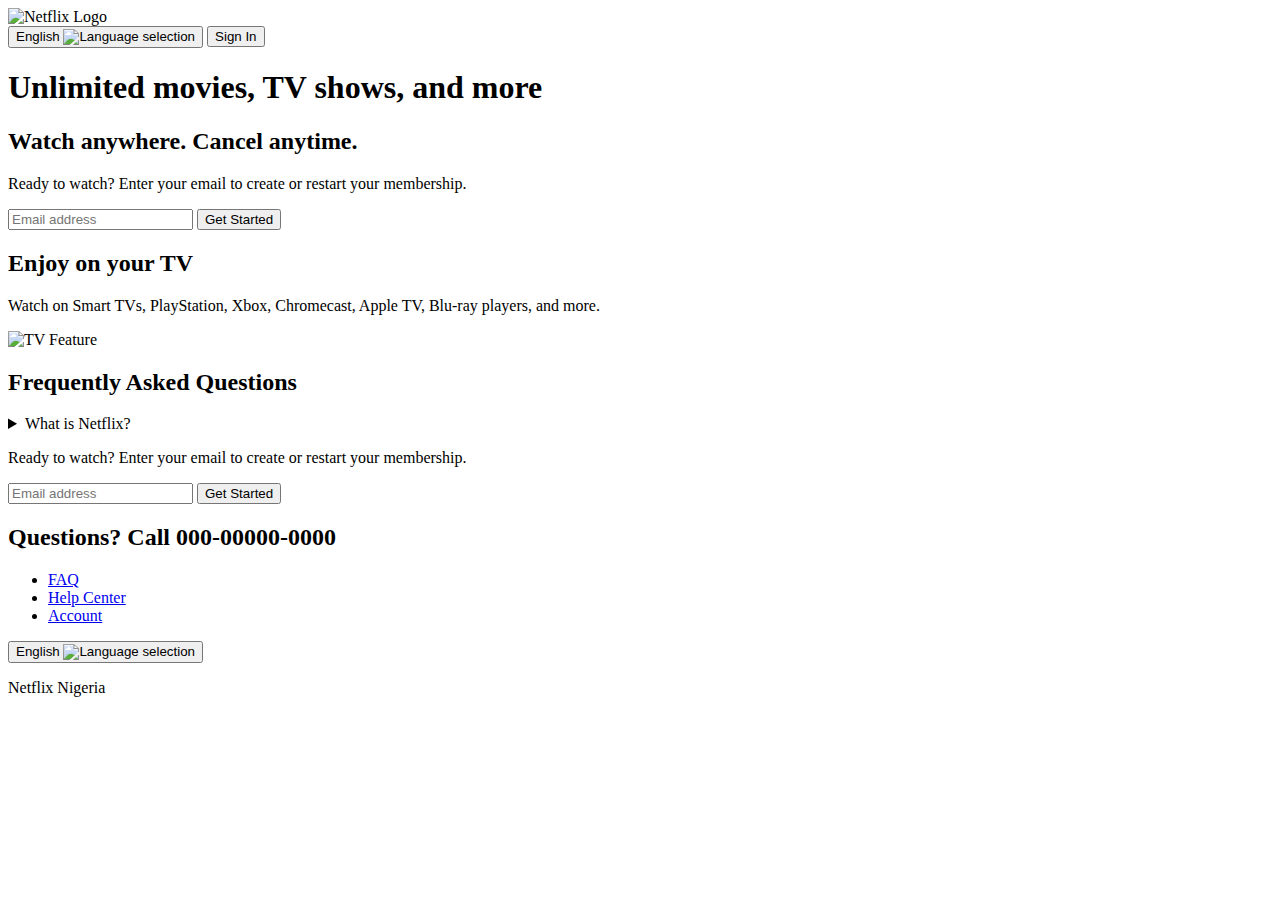
==== netflix.html @ 4463d2de "Add files via upload" ====
<!DOCTYPE html>
<html lang="en">
<head>
    <meta charset="UTF-8">
    <meta name="viewport" content="width=device-width, initial-scale=1.0">
    <title>Netflix Clone</title>
    <link rel="stylesheet" href="stylesheet.css">
</head>
<body>
    <header>
        <nav>
            <img src="images/logo.png" alt="Netflix Logo" class="logo">
            <div>
                <button class="language-btn">English <img src="images/down-icon.png" alt="Language selection"></button>
                <button class="sign-in-btn">Sign In</button>
            </div>
        </nav>
        <div class="header-content">
            <h1>Unlimited movies, TV shows, and more</h1>
            <h2>Watch anywhere. Cancel anytime.</h2>
            <p>Ready to watch? Enter your email to create or restart your membership.</p>
            <form class="email-signup">
                <input type="email" placeholder="Email address" required>
                <button type="submit">Get Started</button>
            </form>
        </div>
    </header>

    <main>
        <section class="features">
            <div class="feature">
                <div class="feature-text">
                    <h2>Enjoy on your TV</h2>
                    <p>Watch on Smart TVs, PlayStation, Xbox, Chromecast, Apple TV, Blu-ray players, and more.</p>
                </div>
                <div class="feature-image">
                    <img src="images/feature-1.png" alt="TV Feature">
                </div>
            </div>
            <!-- Repeat similar structure for other features -->
        </section>

        <section class="faq">
            <h2>Frequently Asked Questions</h2>
            <div class="accordion">
                <details>
                    <summary>What is Netflix?</summary>
                    <p>Netflix is a streaming service that offers a wide variety of award-winning TV shows, movies, anime, documentaries, and more on thousands of internet-connected devices.</p>
                </details>
                <!-- Repeat for other FAQ items -->
            </div>
            <p>Ready to watch? Enter your email to create or restart your membership.</p>
            <form class="email-signup">
                <input type="email" placeholder="Email address" required>
                <button type="submit">Get Started</button>
            </form>
        </section>
    </main>

    <footer>
        <h2>Questions? Call 000-00000-0000</h2>
        <div class="footer-links">
            <ul>
                <li><a href="#">FAQ</a></li>
                <li><a href="#">Help Center</a></li>
                <li><a href="#">Account</a></li>
                <!-- Add more links as needed -->
            </ul>
        </div>
        <button class="language-btn">English <img src="images/down-icon.png" alt="Language selection"></button>
        <p class="copyright-txt">Netflix Nigeria</p>
    </footer>
</body>
</html>
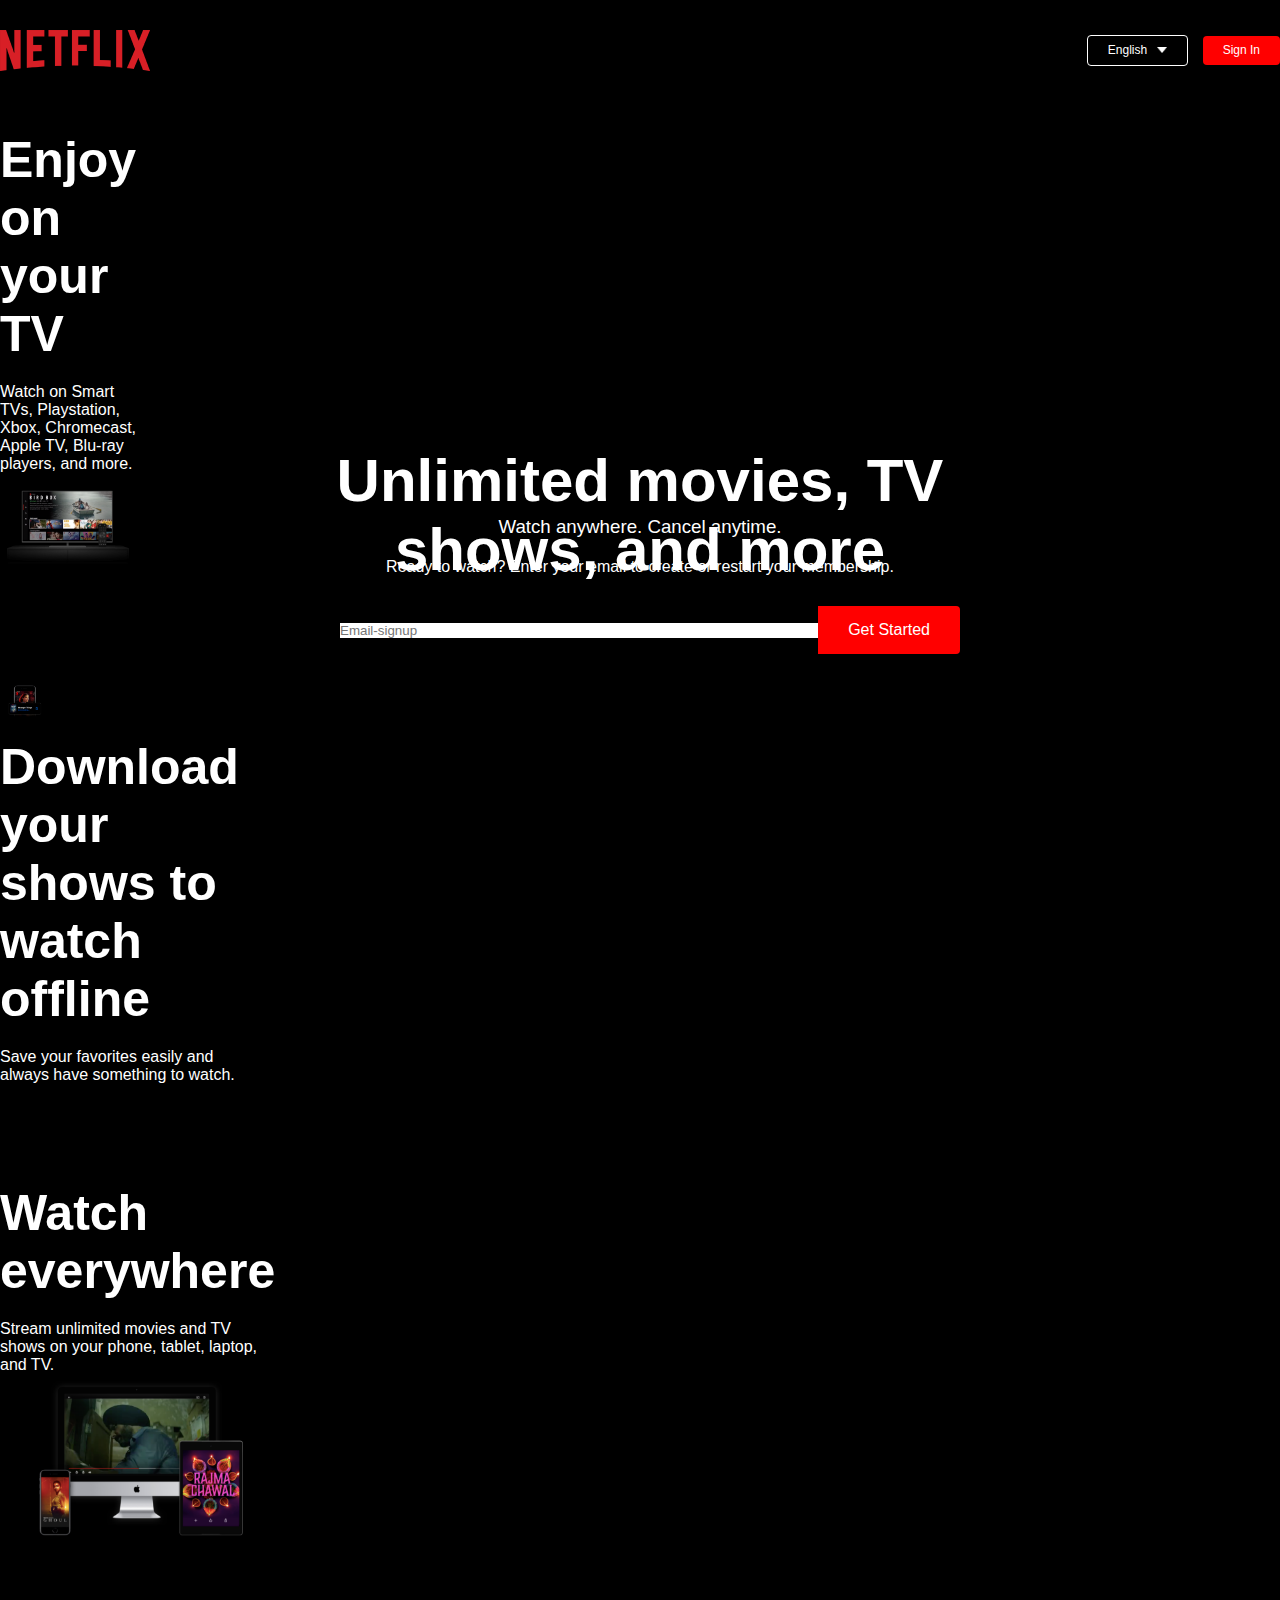
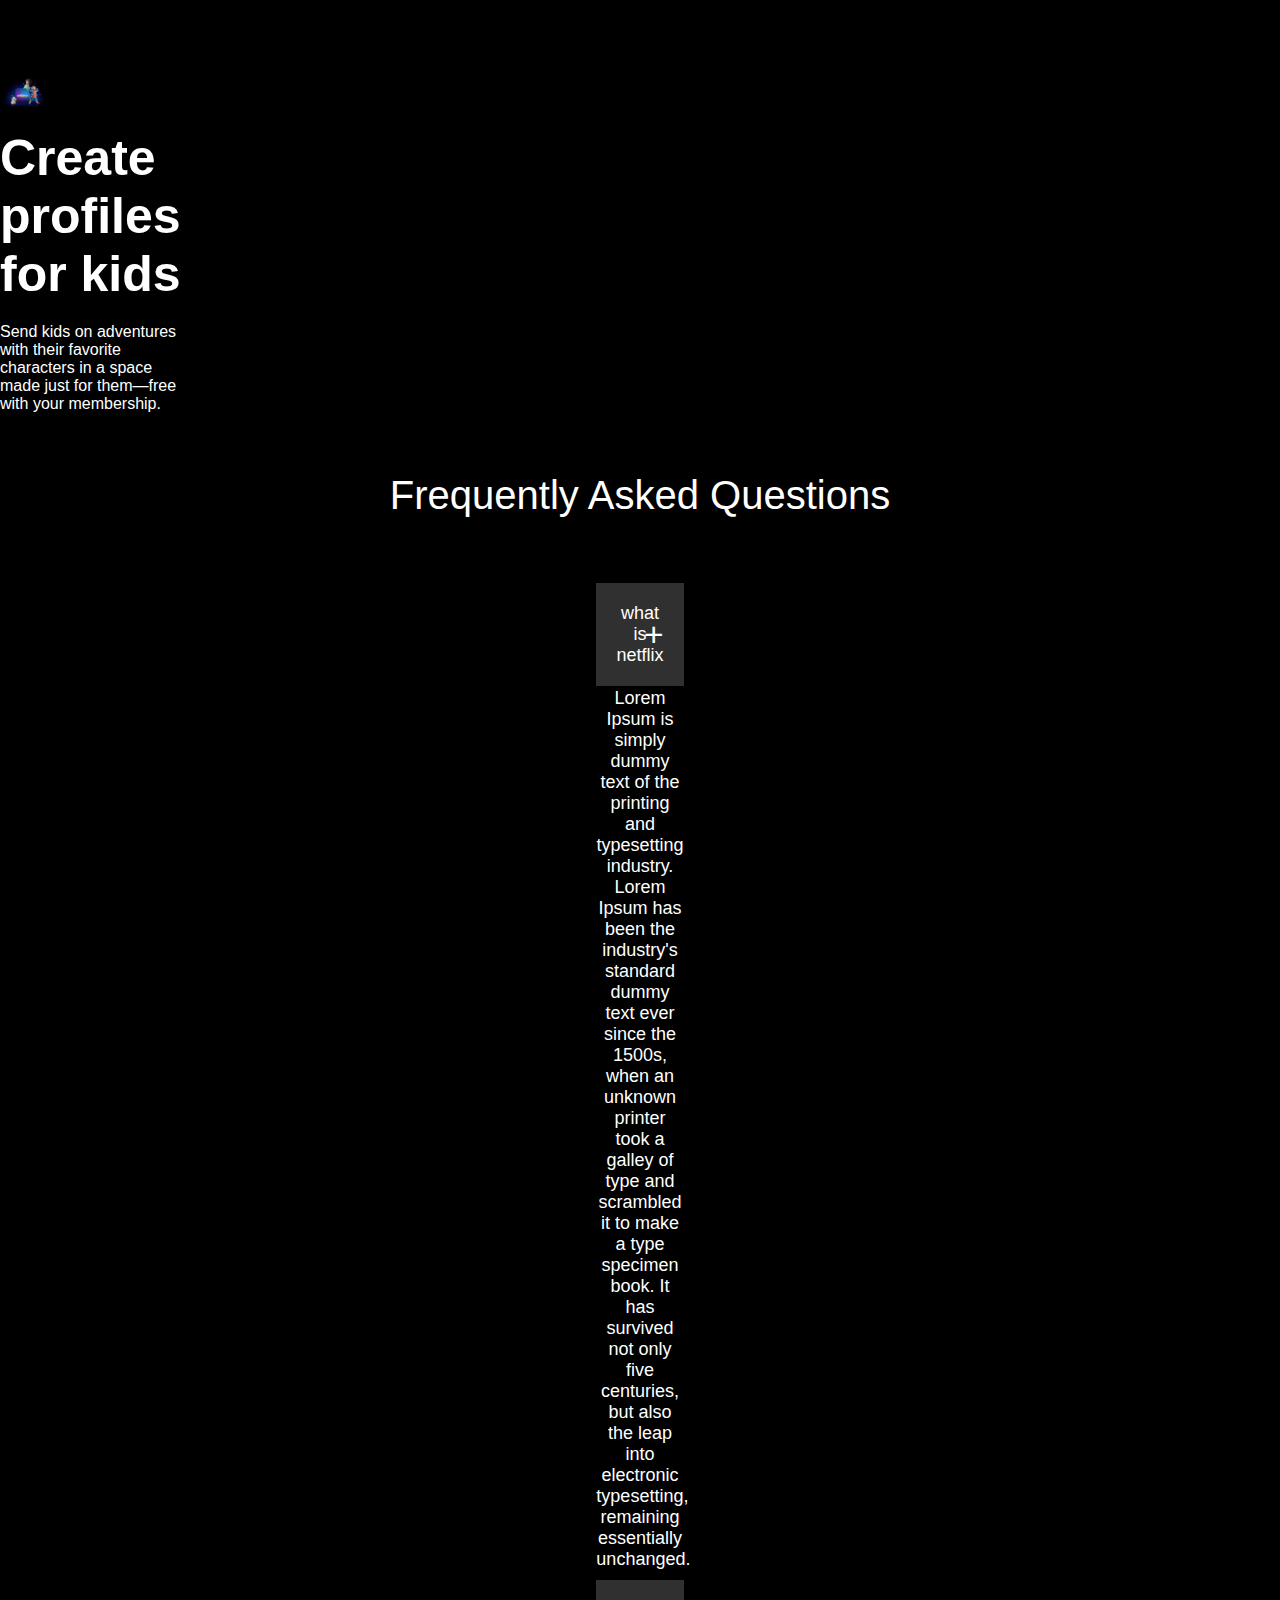
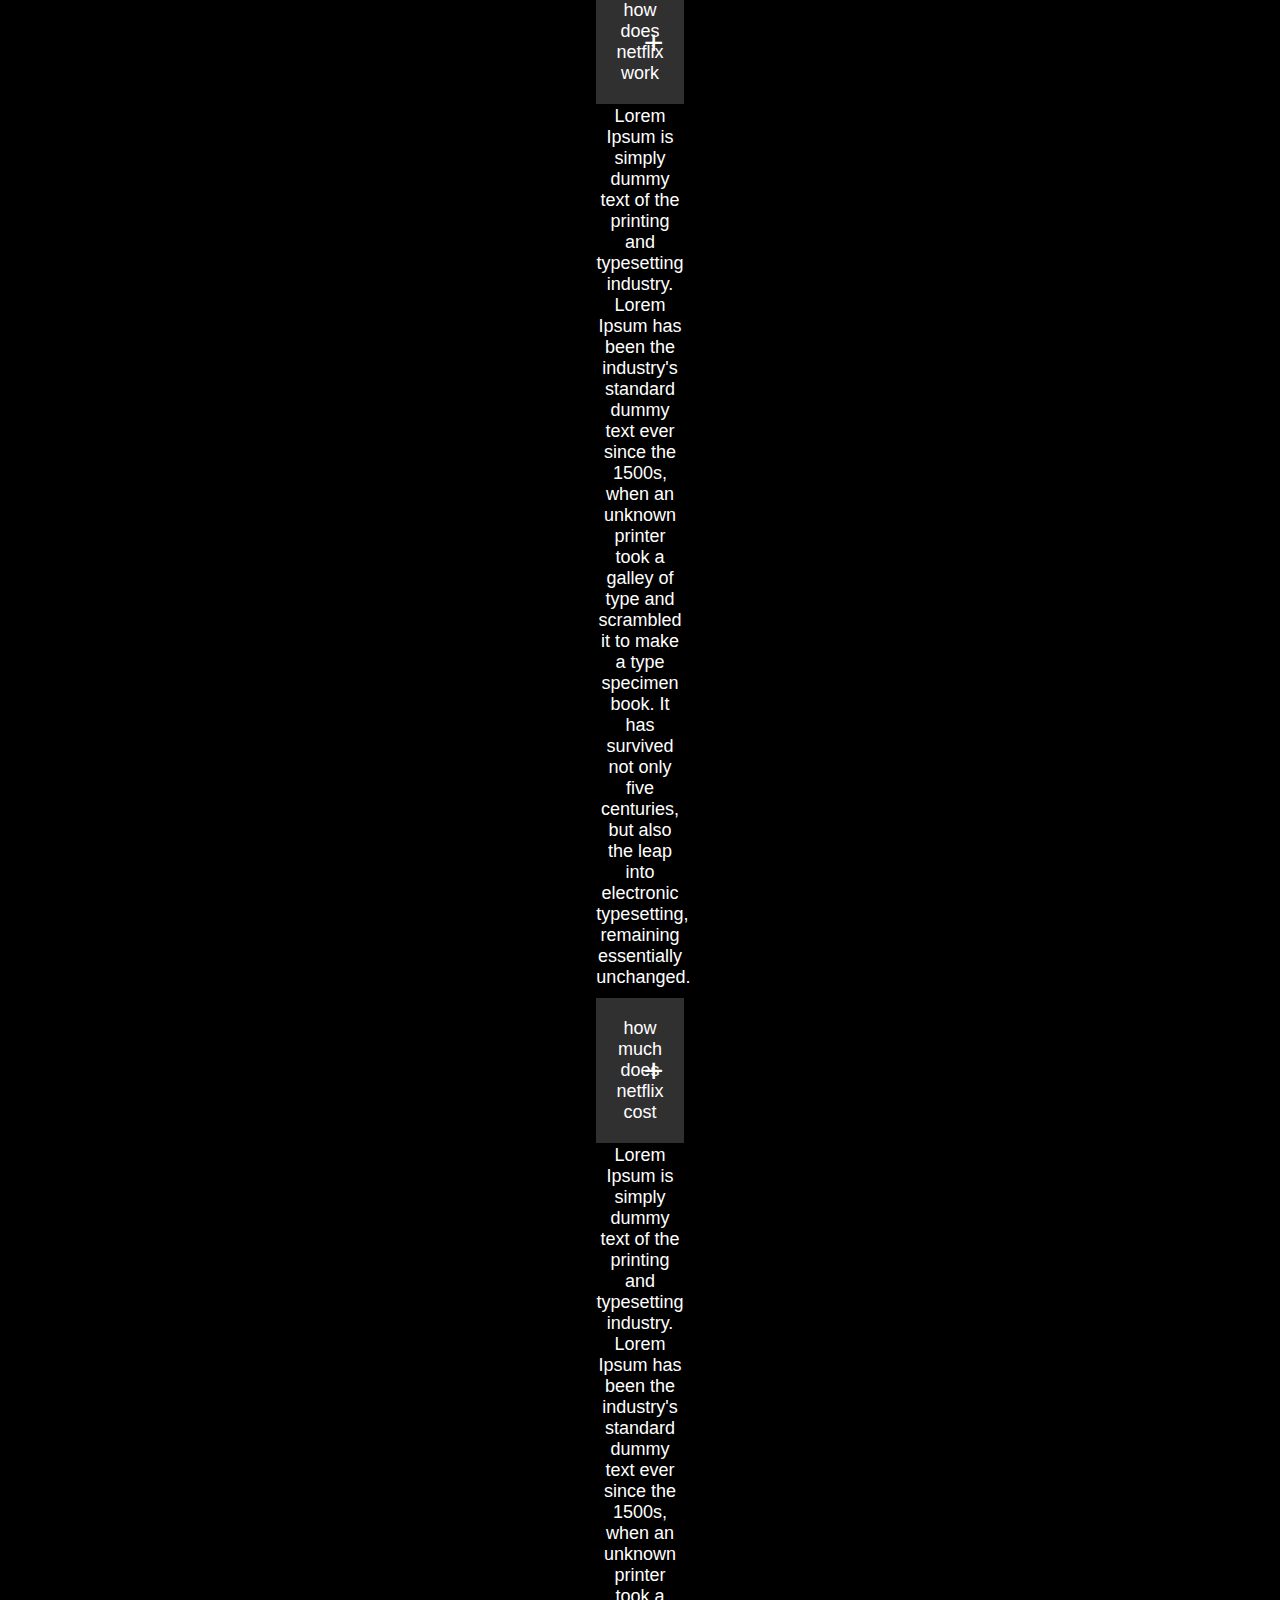
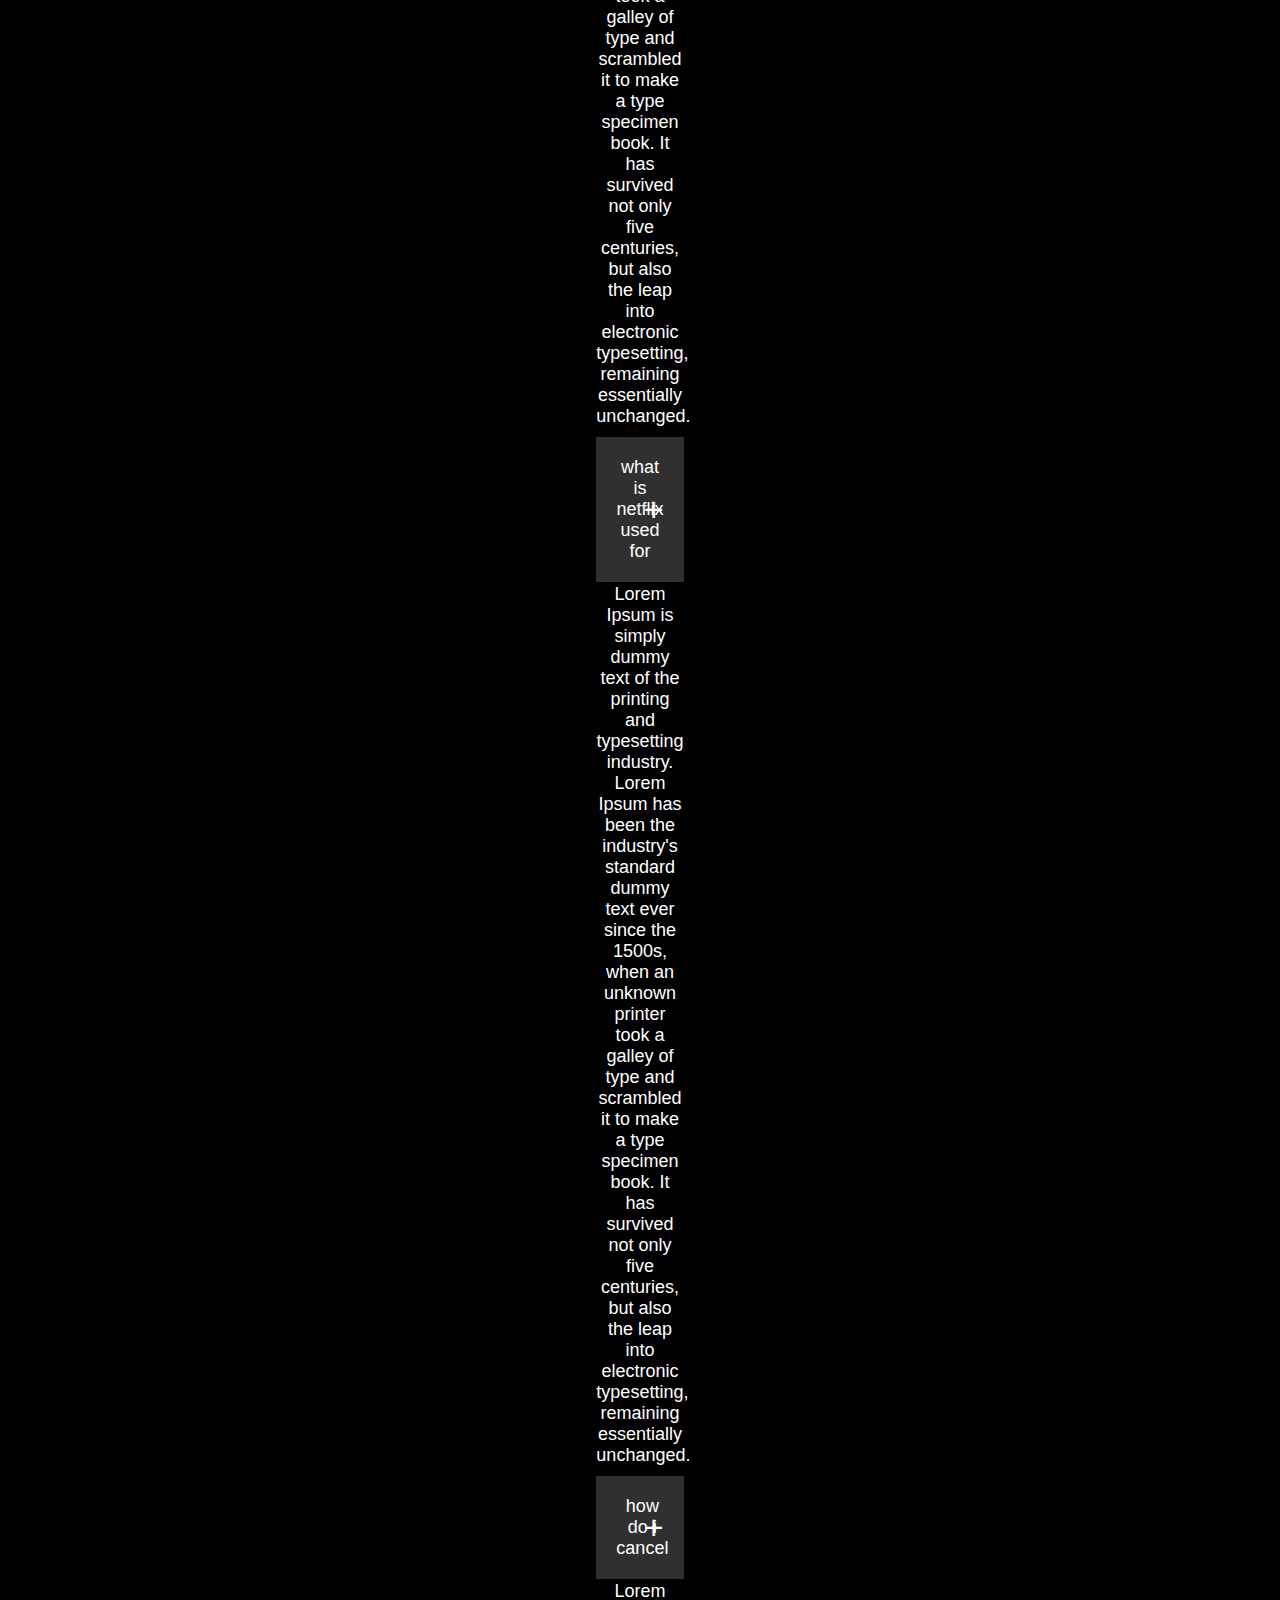
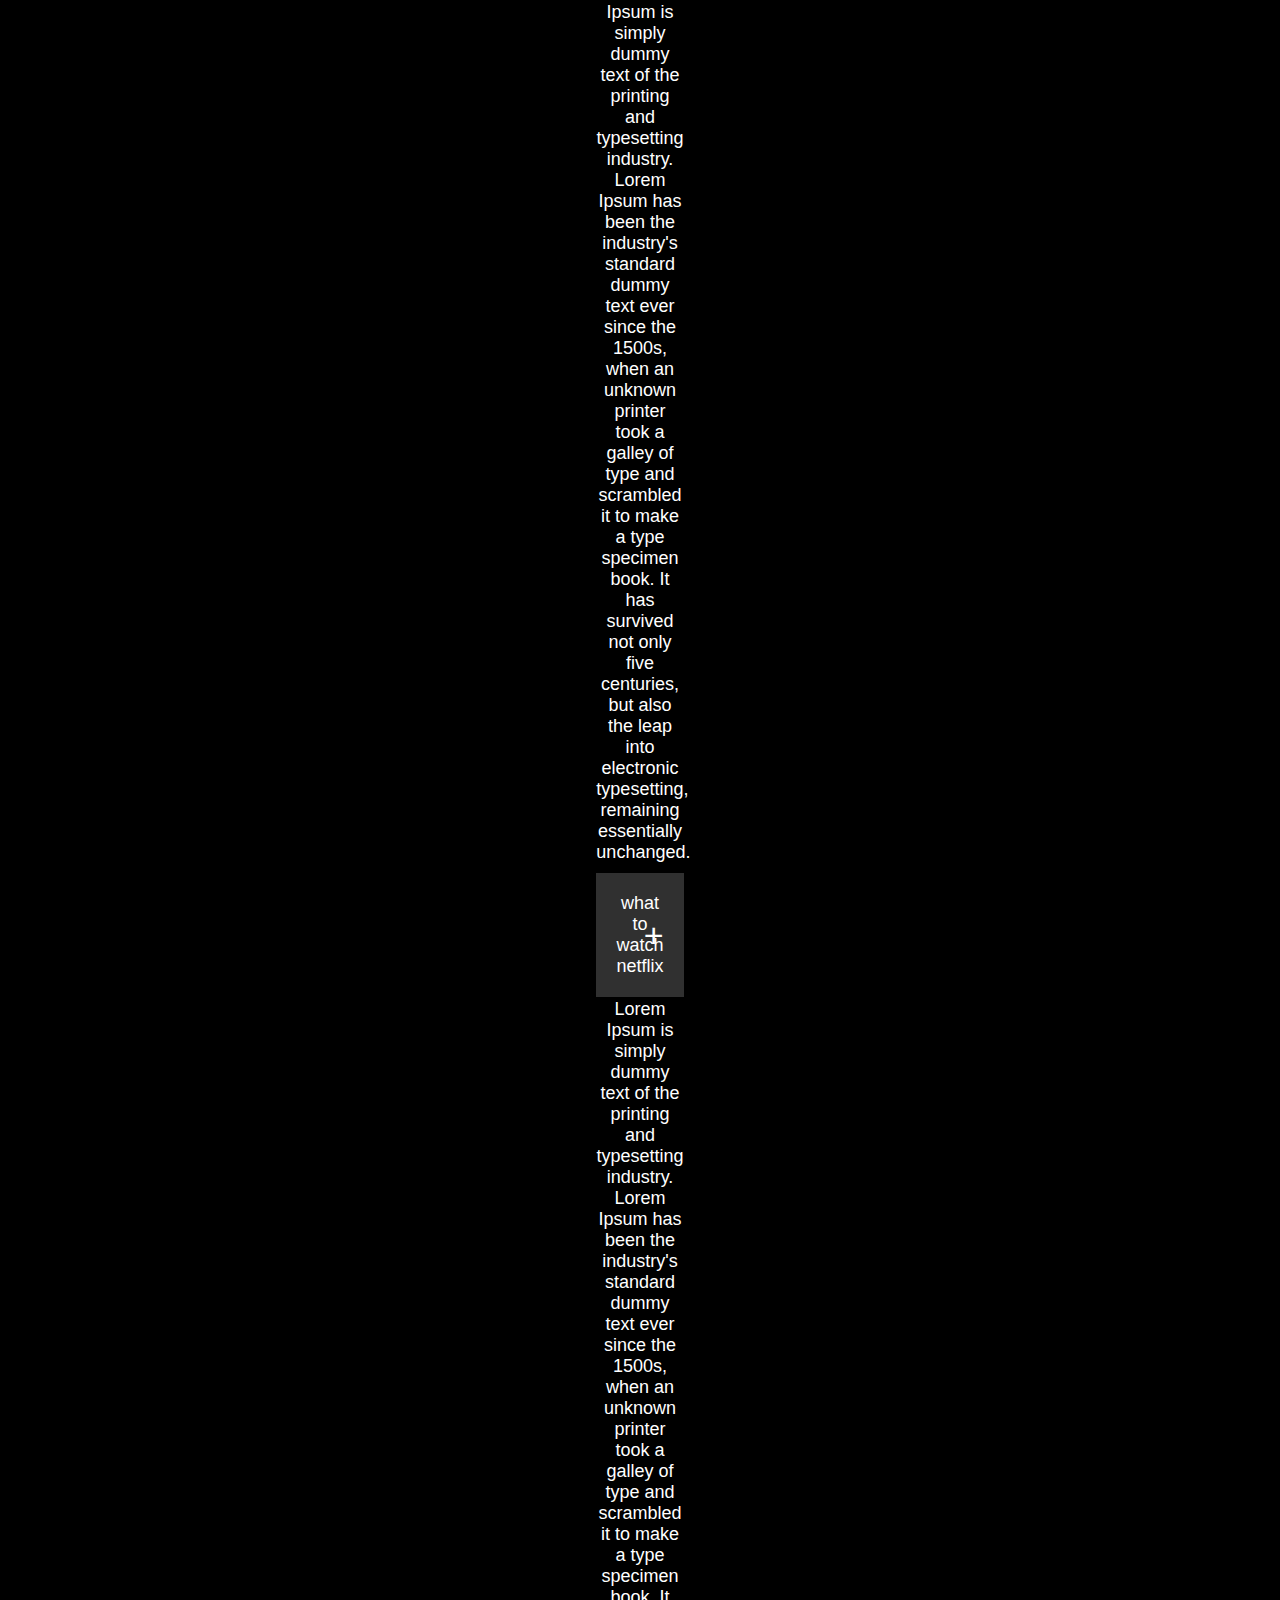
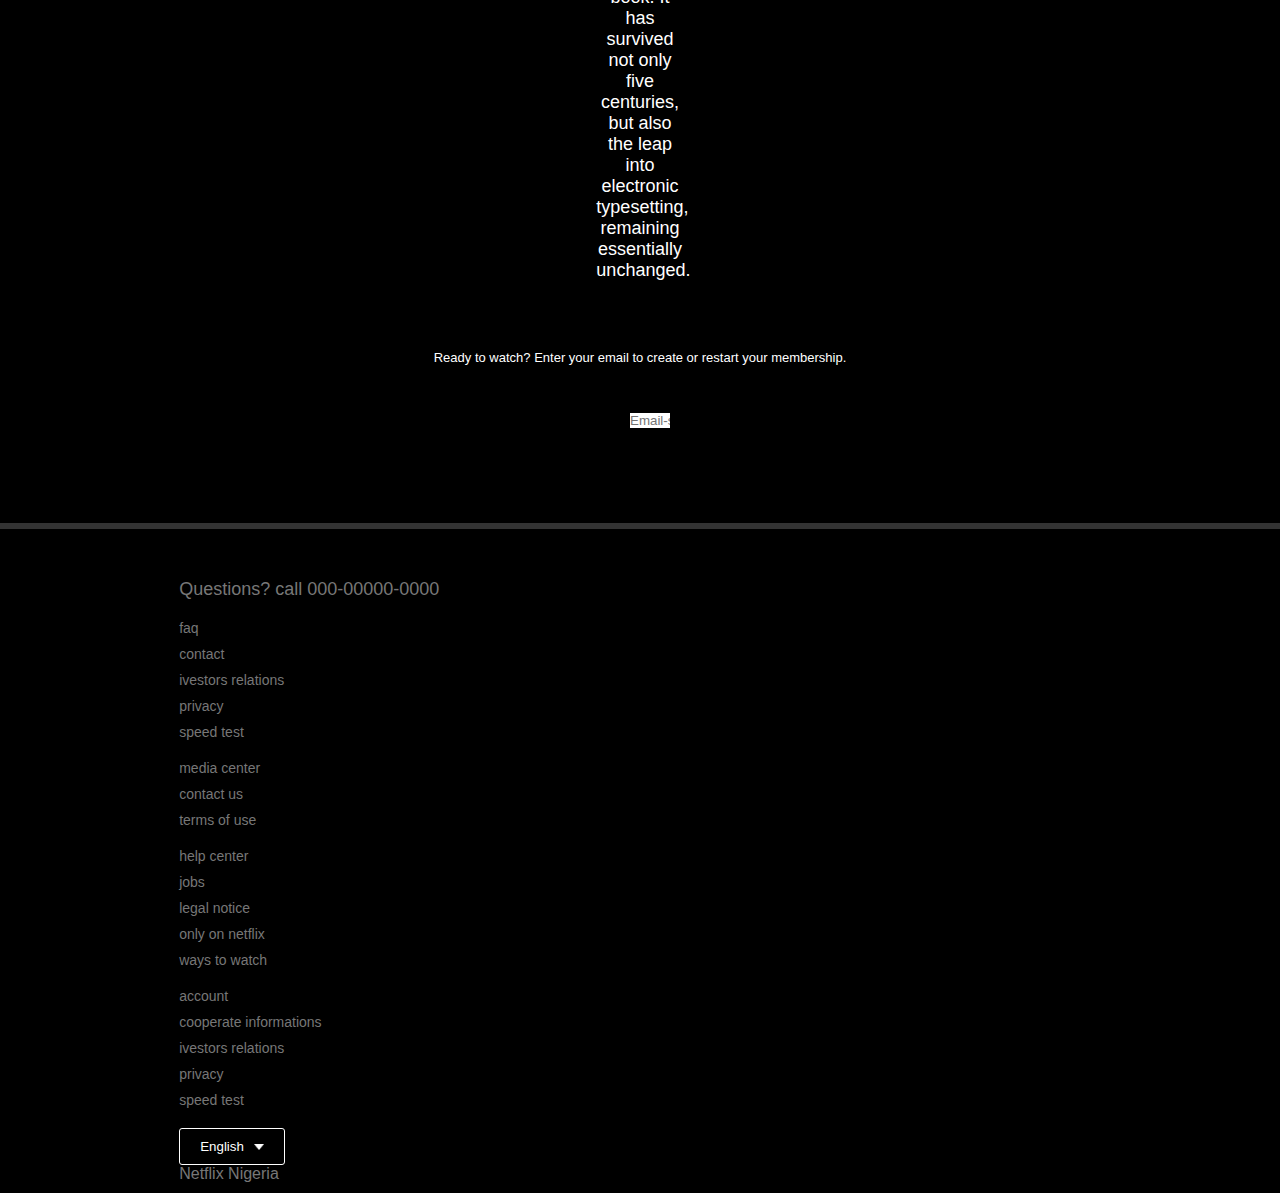
==== commit 13bc9f79: "super commit" ====
--- a/netflix.html
+++ b/netflix.html
@@ -1,74 +1,210 @@
-<!DOCTYPE html>
-<html lang="en">
-<head>
-    <meta charset="UTF-8">
-    <meta name="viewport" content="width=device-width, initial-scale=1.0">
-    <title>Netflix Clone</title>
-    <link rel="stylesheet" href="stylesheet.css">
-</head>
-<body>
-    <header>
-        <nav>
-            <img src="images/logo.png" alt="Netflix Logo" class="logo">
-            <div>
-                <button class="language-btn">English <img src="images/down-icon.png" alt="Language selection"></button>
-                <button class="sign-in-btn">Sign In</button>
-            </div>
-        </nav>
-        <div class="header-content">
-            <h1>Unlimited movies, TV shows, and more</h1>
-            <h2>Watch anywhere. Cancel anytime.</h2>
-            <p>Ready to watch? Enter your email to create or restart your membership.</p>
-            <form class="email-signup">
-                <input type="email" placeholder="Email address" required>
-                <button type="submit">Get Started</button>
-            </form>
-        </div>
-    </header>
-
-    <main>
-        <section class="features">
-            <div class="feature">
-                <div class="feature-text">
-                    <h2>Enjoy on your TV</h2>
-                    <p>Watch on Smart TVs, PlayStation, Xbox, Chromecast, Apple TV, Blu-ray players, and more.</p>
-                </div>
-                <div class="feature-image">
-                    <img src="images/feature-1.png" alt="TV Feature">
-                </div>
-            </div>
-            <!-- Repeat similar structure for other features -->
-        </section>
-
-        <section class="faq">
-            <h2>Frequently Asked Questions</h2>
-            <div class="accordion">
-                <details>
-                    <summary>What is Netflix?</summary>
-                    <p>Netflix is a streaming service that offers a wide variety of award-winning TV shows, movies, anime, documentaries, and more on thousands of internet-connected devices.</p>
-                </details>
-                <!-- Repeat for other FAQ items -->
-            </div>
-            <p>Ready to watch? Enter your email to create or restart your membership.</p>
-            <form class="email-signup">
-                <input type="email" placeholder="Email address" required>
-                <button type="submit">Get Started</button>
-            </form>
-        </section>
-    </main>
-
-    <footer>
-        <h2>Questions? Call 000-00000-0000</h2>
-        <div class="footer-links">
-            <ul>
-                <li><a href="#">FAQ</a></li>
-                <li><a href="#">Help Center</a></li>
-                <li><a href="#">Account</a></li>
-                <!-- Add more links as needed -->
-            </ul>
-        </div>
-        <button class="language-btn">English <img src="images/down-icon.png" alt="Language selection"></button>
-        <p class="copyright-txt">Netflix Nigeria</p>
-    </footer>
-</body>
-</html>+
+<!DOCTYPE html>
+<html lang="en">
+<head>
+
+    <meta charset="UTF-8">
+    <meta name="viewport" content="width=device-width, initial-scale=1.0">
+    <title>netflix</title>
+    <link rel="stylesheet" href="stylesheet.css">
+</head>
+<body>
+  <div class="header"></div>  
+  <nav>
+    <img src="images/logo.png" class="logo">
+    <div>
+      <button class="language-btn">English<img src="images/down-icon.png"></button>
+      <button>Sign In </button>
+    </div>
+  </nav>
+  <div class="header-content">
+    <h1>Unlimited movies, TV shows, and more</h1>
+   <p><h3>Watch anywhere. Cancel anytime.</h3></p>
+    <p>Ready to watch? Enter your email to create or restart your membership.</p>
+    <form class="email-signup">
+      <input type="email" placeholder="Email-signup" required>
+      <button type="submit">Get Started</button>
+    </form>
+  </div>
+<div class="features">
+  <div class="row">
+    <div class="text-cool">
+      <h2>Enjoy on your TV</h2>
+      <p>Watch on Smart TVs, Playstation, Xbox, Chromecast, Apple TV, Blu-ray players, and more.</p>
+      <div class="img-col">
+        <img src="images/feature-1.png">
+      </div>
+    </div>
+  </div>
+</div>
+<div class="features">
+  <div class="row">
+    <div class="img-col">
+      <img src="images/feature-2.png">
+    </div>
+    <div class="text-cool">
+      <h2>Download your shows to watch offline</h2>
+      <p>Save your favorites easily and always have something to watch.</p>
+    </div>
+  </div>
+</div>
+<div class="features">
+  <div class="row">
+    <div class="text-cool">
+      <h2>Watch everywhere</h2>
+      <p>Stream unlimited movies and TV shows on your phone, tablet, laptop, and TV.</p>
+      <div class="img-col">
+        <img src="images/feature-3.png">
+      </div>
+    </div>
+  </div>
+</div>
+<div class="features">
+  <div class="row">
+    <div class="img-col">
+      <img src="images/feature-4.png">
+    </div>
+    <div class="text-cool">
+      <h2>Create profiles for kids</h2>
+      <p>Send kids on adventures with their favorite characters in a space made just for them—free with your membership.</p>
+    </div>
+  </div>
+</div>
+
+
+<div class="faq">
+<h2>Frequently Asked Questions</h2>
+<ul class="accordion">
+  <li>
+    <input type="radio" name="accordion" id="first">
+    <label for="first">what is netflix</label>
+    <div class="content">
+        <P>Lorem Ipsum is simply dummy text of the printing and typesetting industry. 
+        Lorem Ipsum has been the industry's standard dummy text ever since the 1500s,
+         when an unknown printer took a galley of type 
+         and scrambled it to make a type specimen book. 
+         It has survived not only five centuries,
+         but also the leap into electronic typesetting, 
+         remaining essentially unchanged.</P>
+    </div>
+  </li>
+  <li>
+    <input type="radio" name="accordion" id="second">
+    <label for="second">how does netflix work</label>
+    <div class="content">
+        <P>Lorem Ipsum is simply dummy text of the printing and typesetting industry. 
+        Lorem Ipsum has been the industry's standard dummy text ever since the 1500s,
+         when an unknown printer took a galley of type 
+         and scrambled it to make a type specimen book. 
+         It has survived not only five centuries,
+         but also the leap into electronic typesetting, 
+         remaining essentially unchanged.</P>
+    </div>
+  </li>
+  <li>
+    <input type="radio" name="accordion" id="third">
+    <label for="third">how much does netflix cost</label>
+    <div class="content">
+        <P>Lorem Ipsum is simply dummy text of the printing and typesetting industry. 
+        Lorem Ipsum has been the industry's standard dummy text ever since the 1500s,
+         when an unknown printer took a galley of type 
+         and scrambled it to make a type specimen book. 
+         It has survived not only five centuries,
+         but also the leap into electronic typesetting, 
+         remaining essentially unchanged.</P>
+    </div>
+  </li>
+  <li>
+    <input type="radio" name="accordion" id="fourth">
+    <label for="fourth">what is netflix used for </label>
+    <div class="content">
+        <P>Lorem Ipsum is simply dummy text of the printing and typesetting industry. 
+        Lorem Ipsum has been the industry's standard dummy text ever since the 1500s,
+         when an unknown printer took a galley of type 
+         and scrambled it to make a type specimen book. 
+         It has survived not only five centuries,
+         but also the leap into electronic typesetting, 
+         remaining essentially unchanged.</P>
+    </div>
+  </li>
+  <li>
+    <input type="radio" name="accordion" id="fifth">
+    <label for="fifth">how do i cancel </label>
+    <div class="content">
+        <P>Lorem Ipsum is simply dummy text of the printing and typesetting industry. 
+        Lorem Ipsum has been the industry's standard dummy text ever since the 1500s,
+         when an unknown printer took a galley of type 
+         and scrambled it to make a type specimen book. 
+         It has survived not only five centuries,
+         but also the leap into electronic typesetting, 
+         remaining essentially unchanged.</P>
+    </div>
+  </li>
+  <li>
+    <input type="radio" name="accordion" id="sixth">
+    <label for="sixth">what to watch netflix</label>
+    <div class="content">
+        <P>Lorem Ipsum is simply dummy text of the printing and typesetting industry. 
+        Lorem Ipsum has been the industry's standard dummy text ever since the 1500s,
+         when an unknown printer took a galley of type 
+         and scrambled it to make a type specimen book. 
+         It has survived not only five centuries,
+         but also the leap into electronic typesetting, 
+         remaining essentially unchanged.</P>
+    </div>
+  </li>
+</ul>
+<small>Ready to watch? Enter your email to create or restart your membership.</small>
+<form class="email-signup">
+  <input type="email" placeholder="Email-signup" required>
+  <button type="submit">Get Started</button>
+</form>
+</div>
+<div class="footer">
+  <h2>Questions? call 000-00000-0000</h2>
+
+  <div class="row"></div>
+  <div class="col">
+    <a href="#">faq</a>
+    <a href="#">contact</a>
+    <a href="#">ivestors relations</a>
+    <a href="#">privacy</a>
+    <a href="#">speed test</a>
+  </div>
+  <div class="col">
+    <a href="#">media center</a>
+    <a href="#">contact us </a>
+    <a href="#">terms of use </a>
+  </div>
+  <div class="col">
+    <a href="#">help center</a>
+    <a href="#">jobs</a>
+    <a href="#">legal notice</a>
+    <a href="#">only on netflix</a>
+    <a href="#">ways to watch </a>
+  </div>
+  <div class="col">
+    <a href="#">account</a>
+    <a href="#">cooperate informations</a>
+    <a href="#">ivestors relations</a>
+    <a href="#">privacy</a>
+    <a href="#">speed test</a>
+  </div>
+  <button class="language-btn">English<img src="images/down-icon.png"></button>
+  <p class="copyright-txt">Netflix Nigeria</p>
+</div>
+</body>
+</html>
+
+
+
+
+
+
+
+
+
+
+
+
+
--- a/stylesheet.css
+++ b/stylesheet.css
@@ -0,0 +1,292 @@
+*{
+    margin: 0;
+    padding: 0;
+    font-family: Arial, Helvetica, sans-serif;
+    box-sizing: border-box;
+}
+
+body{
+    background-color: black;
+    color: white;
+}
+
+
+.header{
+    width: 100;
+    height: 100;
+    background-image: linear-gradient(rgba(0,0,0,0.7)),(rgba(0,0,0,0.7)), url(images/header-image.png);
+    background-size : cover;
+    background-position:center;
+    padding: 10px 8%;
+    position: relative;
+
+}
+
+nav{
+    display: flex;
+    align-items: center;
+    justify-content: space-between;
+    padding: 10px 0;
+}
+
+.logo{
+    width: 150px;
+    cursor: pointer;
+}
+
+nav button{
+    border: 0;
+    outline: 0;
+    background: red;
+    color: white;
+    padding: 7.5px 20px;
+    font-size: 12px;
+    border-radius: 4px;
+    margin-left: 10px;
+    cursor: pointer;
+}
+.language-btn{
+    display: inline-flex;
+    align-items: center;
+    background: transparent;
+    border: 1px solid white;
+}
+
+.language-btn img{
+    width: 10px;
+    margin-left: 10px;
+}
+
+.header-content{
+    position: absolute;
+    top: 50%;
+    left: 50%;
+    transform: translate(-50%,-50%);
+    text-align: center;
+    margin-top: 100px;
+    margin-bottom: 100px;
+}
+
+.header-content h1{
+    font-size: 60px;
+    height: 70px;
+    font-weight: 600;
+    max-width: 650px;
+}
+
+.header-content h3{
+    font-weight: 400;
+    margin-bottom: 20px;
+}
+
+.email-signup{
+    background: black;
+    border-radius: 4px;
+    display: flex;
+    align-items: center;
+    margin-top: 30px;
+    overflow: hidden; 
+}
+
+.email-signup input{
+    flex: 1;
+    border: 0;
+    outline: 0;
+    margin-left: 20px;
+}
+
+
+.email-signup button{
+    background: red;
+    border: 0;
+    outline: 0;
+    color: white;
+    font-size: 16px;
+    cursor: pointer;
+    padding: 15px 30px;
+}
+
+.fetures{
+    padding: 50px 12%;
+    font-size: 22px;
+
+}
+
+.row{
+    display: flex;
+    width: 100px;
+    align-items: center; 
+    flex-wrap: wrap;
+    padding: 50px 0 ;
+}
+
+.text-col{
+    flex-basis: 50%;
+    margin-bottom: 20px;
+}
+
+.img-col{
+    flex-basis: 50%;
+    margin-bottom: 20px; 
+}
+.img-col img{
+    display: block;
+    width: 90%;
+    margin: auto;
+}
+
+.features h2{
+    font-size: 50px;
+    font-weight: 600;
+    margin-bottom: 20px;
+    
+}
+
+.faq{
+    padding: 10px 12%;
+    text-align: center;
+    font-size: 18px;
+}
+
+.faq h2{
+    font-weight: 500;
+    font-size: 40px;
+}
+
+.accordion{
+    margin: 60px auto;
+    width: 10%;
+    max-width: 750px;
+}
+
+.accordion li{
+    list-style: none;
+    width: 100%;
+    padding: 5px;
+}
+
+.accordion li label{
+    display: flex;
+    align-items: center;
+    padding: 20px;
+    font-size: 18px;
+    font-weight: 500;
+    background: #303030;
+    margin-bottom: 2px;
+    cursor: pointer;
+    position: relative;
+}
+
+label::after{
+    content: "+";
+    font-size: 34px;
+    position:absolute;
+    right: 20px;
+    transition: transfrom 0.5s;
+} 
+
+input[type="radio"]{
+    display: none;
+}
+
+.accordion.content{
+    background: #303030;
+    text-align: left;
+    padding: 0 20px;
+    max-height: 0;
+    overflow:hidden; 
+    transition: max-hieght 0.5s, padding 0.5s;
+}
+
+.accordion input[type=radio]:checked + label + .content{
+    max-height: 600px;
+    padding: 30px 20px;
+}
+
+.accordion input[type=radio]:checked + label +::after{
+transform: rotate(135degrees);
+}
+
+.faq .email-signup{
+    max-width: 60px;
+    margin: 20px auto 60px;
+}
+
+.faq small{
+    font-size: 13px;
+
+}
+
+.footer{
+    padding: 50px 14% 10px;
+    border-top: 6px solid #333;
+    color: #777;
+}
+
+
+.footer h2 {
+    font-size: 18px;
+    font-weight: 400;
+    margin-bottom: 30 px;
+}
+
+.footer .col{
+    flex-basis: 25%;
+    flex-grow: 1;
+    margin-bottom: 20px;
+}
+
+.footer .col a{
+    display: block;
+    text-decoration: none;
+    color: #777;
+    font-size: 14px;
+    margin-bottom: 10px;
+}
+
+.footer .row {
+    align-items: flex-start;
+    padding: 10px 0;
+}
+
+.footer .language-btn{
+    color: #fff;
+    padding: 10px 20px;
+    border-radius: 3px;
+}
+
+copyright-txt{
+    font-size: 14px;
+    margin-top: 20px;
+    margin-bottom: 10px;
+}
+
+@media only screen and (max-width:600px){
+    .logo{
+        width: 100px;
+    }
+
+    nav button{
+        padding: 5px 10px;
+    }
+
+    nav .language-btn {
+        padding: 4px 8px;
+    }
+
+    .header-content{
+        position:unset;
+        transform: none;
+        padding-top: 150px;
+    }
+
+    .header-content h1{
+        font-size: 30px;
+    }
+
+
+    .email-signup button
+}
+
+
+
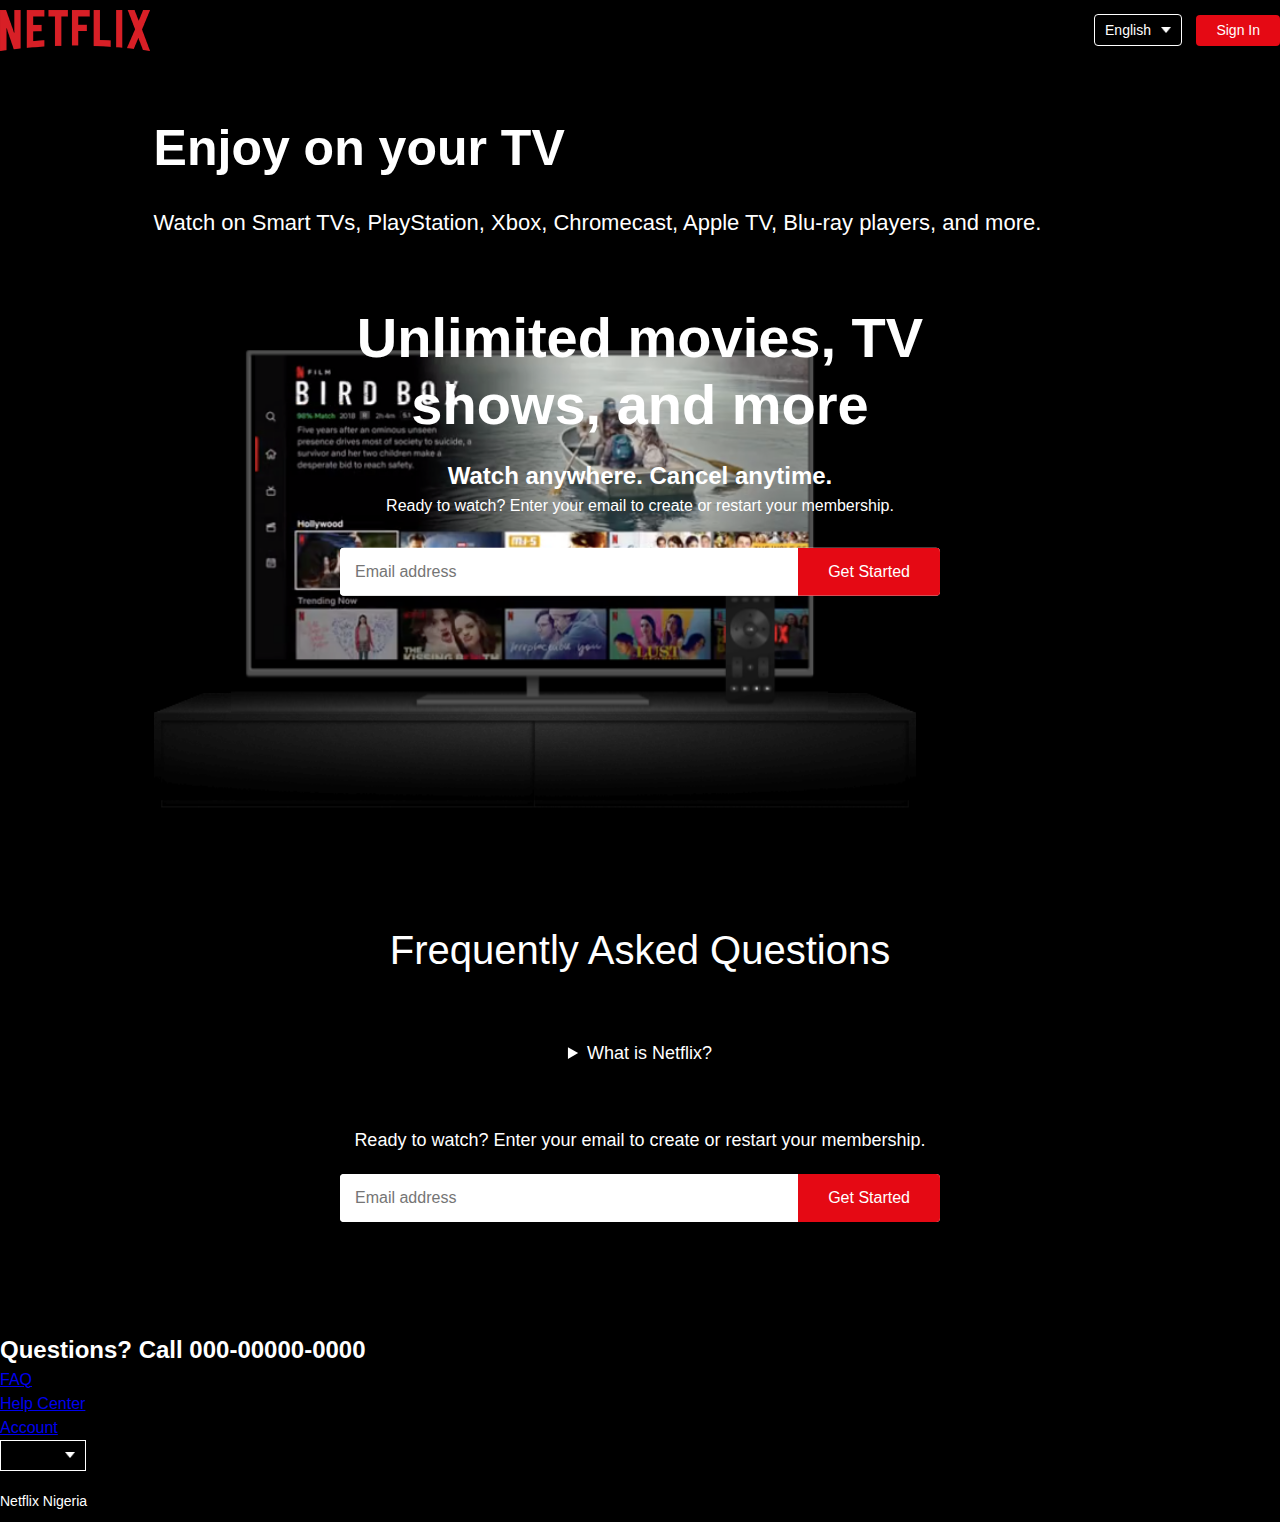
==== commit 24bb5983: "supper commit" ====
--- a/netflix.html
+++ b/netflix.html
@@ -1,210 +1,74 @@
-
 <!DOCTYPE html>
 <html lang="en">
 <head>
-
     <meta charset="UTF-8">
     <meta name="viewport" content="width=device-width, initial-scale=1.0">
-    <title>netflix</title>
+    <title>Netflix Clone</title>
     <link rel="stylesheet" href="stylesheet.css">
 </head>
 <body>
-  <div class="header"></div>  
-  <nav>
-    <img src="images/logo.png" class="logo">
-    <div>
-      <button class="language-btn">English<img src="images/down-icon.png"></button>
-      <button>Sign In </button>
-    </div>
-  </nav>
-  <div class="header-content">
-    <h1>Unlimited movies, TV shows, and more</h1>
-   <p><h3>Watch anywhere. Cancel anytime.</h3></p>
-    <p>Ready to watch? Enter your email to create or restart your membership.</p>
-    <form class="email-signup">
-      <input type="email" placeholder="Email-signup" required>
-      <button type="submit">Get Started</button>
-    </form>
-  </div>
-<div class="features">
-  <div class="row">
-    <div class="text-cool">
-      <h2>Enjoy on your TV</h2>
-      <p>Watch on Smart TVs, Playstation, Xbox, Chromecast, Apple TV, Blu-ray players, and more.</p>
-      <div class="img-col">
-        <img src="images/feature-1.png">
-      </div>
-    </div>
-  </div>
-</div>
-<div class="features">
-  <div class="row">
-    <div class="img-col">
-      <img src="images/feature-2.png">
-    </div>
-    <div class="text-cool">
-      <h2>Download your shows to watch offline</h2>
-      <p>Save your favorites easily and always have something to watch.</p>
-    </div>
-  </div>
-</div>
-<div class="features">
-  <div class="row">
-    <div class="text-cool">
-      <h2>Watch everywhere</h2>
-      <p>Stream unlimited movies and TV shows on your phone, tablet, laptop, and TV.</p>
-      <div class="img-col">
-        <img src="images/feature-3.png">
-      </div>
-    </div>
-  </div>
-</div>
-<div class="features">
-  <div class="row">
-    <div class="img-col">
-      <img src="images/feature-4.png">
-    </div>
-    <div class="text-cool">
-      <h2>Create profiles for kids</h2>
-      <p>Send kids on adventures with their favorite characters in a space made just for them—free with your membership.</p>
-    </div>
-  </div>
-</div>
+    <header>
+        <nav>
+            <img src="images/logo.png" alt="Netflix Logo" class="logo">
+            <div>
+                <button class="language-btn">English <img src="images/down-icon.png" alt="Language selection"></button>
+                <button class="sign-in-btn">Sign In</button>
+            </div>
+        </nav>
+        <div class="header-content">
+            <h1>Unlimited movies, TV shows, and more</h1>
+            <h2>Watch anywhere. Cancel anytime.</h2>
+            <p>Ready to watch? Enter your email to create or restart your membership.</p>
+            <form class="email-signup">
+                <input type="email" placeholder="Email address" required>
+                <button type="submit">Get Started</button>
+            </form>
+        </div>
+    </header>
 
+    <main>
+        <section class="features">
+            <div class="feature">
+                <div class="feature-text">
+                    <h2>Enjoy on your TV</h2>
+                    <p>Watch on Smart TVs, PlayStation, Xbox, Chromecast, Apple TV, Blu-ray players, and more.</p>
+                </div>
+                <div class="feature-image">
+                    <img src="images/feature-1.png" alt="TV Feature">
+                </div>
+            </div>
+            <!-- Repeat similar structure for other features -->
+        </section>
 
-<div class="faq">
-<h2>Frequently Asked Questions</h2>
-<ul class="accordion">
-  <li>
-    <input type="radio" name="accordion" id="first">
-    <label for="first">what is netflix</label>
-    <div class="content">
-        <P>Lorem Ipsum is simply dummy text of the printing and typesetting industry. 
-        Lorem Ipsum has been the industry's standard dummy text ever since the 1500s,
-         when an unknown printer took a galley of type 
-         and scrambled it to make a type specimen book. 
-         It has survived not only five centuries,
-         but also the leap into electronic typesetting, 
-         remaining essentially unchanged.</P>
-    </div>
-  </li>
-  <li>
-    <input type="radio" name="accordion" id="second">
-    <label for="second">how does netflix work</label>
-    <div class="content">
-        <P>Lorem Ipsum is simply dummy text of the printing and typesetting industry. 
-        Lorem Ipsum has been the industry's standard dummy text ever since the 1500s,
-         when an unknown printer took a galley of type 
-         and scrambled it to make a type specimen book. 
-         It has survived not only five centuries,
-         but also the leap into electronic typesetting, 
-         remaining essentially unchanged.</P>
-    </div>
-  </li>
-  <li>
-    <input type="radio" name="accordion" id="third">
-    <label for="third">how much does netflix cost</label>
-    <div class="content">
-        <P>Lorem Ipsum is simply dummy text of the printing and typesetting industry. 
-        Lorem Ipsum has been the industry's standard dummy text ever since the 1500s,
-         when an unknown printer took a galley of type 
-         and scrambled it to make a type specimen book. 
-         It has survived not only five centuries,
-         but also the leap into electronic typesetting, 
-         remaining essentially unchanged.</P>
-    </div>
-  </li>
-  <li>
-    <input type="radio" name="accordion" id="fourth">
-    <label for="fourth">what is netflix used for </label>
-    <div class="content">
-        <P>Lorem Ipsum is simply dummy text of the printing and typesetting industry. 
-        Lorem Ipsum has been the industry's standard dummy text ever since the 1500s,
-         when an unknown printer took a galley of type 
-         and scrambled it to make a type specimen book. 
-         It has survived not only five centuries,
-         but also the leap into electronic typesetting, 
-         remaining essentially unchanged.</P>
-    </div>
-  </li>
-  <li>
-    <input type="radio" name="accordion" id="fifth">
-    <label for="fifth">how do i cancel </label>
-    <div class="content">
-        <P>Lorem Ipsum is simply dummy text of the printing and typesetting industry. 
-        Lorem Ipsum has been the industry's standard dummy text ever since the 1500s,
-         when an unknown printer took a galley of type 
-         and scrambled it to make a type specimen book. 
-         It has survived not only five centuries,
-         but also the leap into electronic typesetting, 
-         remaining essentially unchanged.</P>
-    </div>
-  </li>
-  <li>
-    <input type="radio" name="accordion" id="sixth">
-    <label for="sixth">what to watch netflix</label>
-    <div class="content">
-        <P>Lorem Ipsum is simply dummy text of the printing and typesetting industry. 
-        Lorem Ipsum has been the industry's standard dummy text ever since the 1500s,
-         when an unknown printer took a galley of type 
-         and scrambled it to make a type specimen book. 
-         It has survived not only five centuries,
-         but also the leap into electronic typesetting, 
-         remaining essentially unchanged.</P>
-    </div>
-  </li>
-</ul>
-<small>Ready to watch? Enter your email to create or restart your membership.</small>
-<form class="email-signup">
-  <input type="email" placeholder="Email-signup" required>
-  <button type="submit">Get Started</button>
-</form>
-</div>
-<div class="footer">
-  <h2>Questions? call 000-00000-0000</h2>
+        <section class="faq">
+            <h2>Frequently Asked Questions</h2>
+            <div class="accordion">
+                <details>
+                    <summary>What is Netflix?</summary>
+                    <p>Netflix is a streaming service that offers a wide variety of award-winning TV shows, movies, anime, documentaries, and more on thousands of internet-connected devices.</p>
+                </details>
+                <!-- Repeat for other FAQ items -->
+            </div>
+            <p>Ready to watch? Enter your email to create or restart your membership.</p>
+            <form class="email-signup">
+                <input type="email" placeholder="Email address" required>
+                <button type="submit">Get Started</button>
+            </form>
+        </section>
+    </main>
 
-  <div class="row"></div>
-  <div class="col">
-    <a href="#">faq</a>
-    <a href="#">contact</a>
-    <a href="#">ivestors relations</a>
-    <a href="#">privacy</a>
-    <a href="#">speed test</a>
-  </div>
-  <div class="col">
-    <a href="#">media center</a>
-    <a href="#">contact us </a>
-    <a href="#">terms of use </a>
-  </div>
-  <div class="col">
-    <a href="#">help center</a>
-    <a href="#">jobs</a>
-    <a href="#">legal notice</a>
-    <a href="#">only on netflix</a>
-    <a href="#">ways to watch </a>
-  </div>
-  <div class="col">
-    <a href="#">account</a>
-    <a href="#">cooperate informations</a>
-    <a href="#">ivestors relations</a>
-    <a href="#">privacy</a>
-    <a href="#">speed test</a>
-  </div>
-  <button class="language-btn">English<img src="images/down-icon.png"></button>
-  <p class="copyright-txt">Netflix Nigeria</p>
-</div>
+    <footer>
+        <h2>Questions? Call 000-00000-0000</h2>
+        <div class="footer-links">
+            <ul>
+                <li><a href="#">FAQ</a></li>
+                <li><a href="#">Help Center</a></li>
+                <li><a href="#">Account</a></li>
+                <!-- Add more links as needed -->
+            </ul>
+        </div>
+        <button class="language-btn">English <img src="images/down-icon.png" alt="Language selection"></button>
+        <p class="copyright-txt">Netflix Nigeria</p>
+    </footer>
 </body>
-</html>
-
-
-
-
-
-
-
-
-
-
-
-
-
+</html>--- a/stylesheet.css
+++ b/stylesheet.css
@@ -1,171 +1,188 @@
-*{
+/* Global Styles */
+* {
     margin: 0;
     padding: 0;
     font-family: Arial, Helvetica, sans-serif;
     box-sizing: border-box;
 }
 
-body{
+body {
     background-color: black;
     color: white;
-}
-
-
-.header{
-    width: 100;
-    height: 100;
-    background-image: linear-gradient(rgba(0,0,0,0.7)),(rgba(0,0,0,0.7)), url(images/header-image.png);
-    background-size : cover;
-    background-position:center;
+    line-height: 1.5;
+}
+
+/* Header Styles */
+.header {
+    width: 100%;
+    height: 100vh; /* Changed from 100 to 100vh for full viewport height */
+    background-image: linear-gradient(rgba(0,0,0,0.7), rgba(0,0,0,0.7)), url(images/header-image.png);
+    background-size: cover;
+    background-position: center;
     padding: 10px 8%;
     position: relative;
-
-}
-
-nav{
+}
+
+nav {
     display: flex;
     align-items: center;
     justify-content: space-between;
     padding: 10px 0;
 }
 
-.logo{
+.logo {
     width: 150px;
     cursor: pointer;
 }
 
-nav button{
+nav button {
     border: 0;
     outline: 0;
-    background: red;
+    background: #e50914; /* Netflix red */
     color: white;
     padding: 7.5px 20px;
-    font-size: 12px;
+    font-size: 14px;
     border-radius: 4px;
     margin-left: 10px;
     cursor: pointer;
-}
-.language-btn{
+    transition: background-color 0.3s;
+}
+
+nav button:hover {
+    background-color: #f40612;
+}
+
+.language-btn {
     display: inline-flex;
     align-items: center;
     background: transparent;
     border: 1px solid white;
-}
-
-.language-btn img{
+    padding: 7px 10px;
+}
+
+.language-btn img {
     width: 10px;
     margin-left: 10px;
 }
 
-.header-content{
+.header-content {
     position: absolute;
     top: 50%;
     left: 50%;
-    transform: translate(-50%,-50%);
+    transform: translate(-50%, -50%);
     text-align: center;
-    margin-top: 100px;
-    margin-bottom: 100px;
-}
-
-.header-content h1{
-    font-size: 60px;
-    height: 70px;
+    width: 100%;
+    max-width: 950px;
+    padding: 0 20px;
+}
+
+.header-content h1 {
+    font-size: 3.5rem;
+    line-height: 1.2;
     font-weight: 600;
     max-width: 650px;
-}
-
-.header-content h3{
+    margin: 0 auto 20px;
+}
+
+.header-content h3 {
+    font-size: 1.5rem;
     font-weight: 400;
     margin-bottom: 20px;
 }
 
-.email-signup{
-    background: black;
+/* Email Signup Form */
+.email-signup {
+    background: white;
     border-radius: 4px;
     display: flex;
     align-items: center;
     margin-top: 30px;
-    overflow: hidden; 
-}
-
-.email-signup input{
+    overflow: hidden;
+    max-width: 600px;
+    margin-left: auto;
+    margin-right: auto;
+}
+
+.email-signup input {
     flex: 1;
     border: 0;
     outline: 0;
-    margin-left: 20px;
-}
-
-
-.email-signup button{
-    background: red;
+    padding: 15px;
+    font-size: 1rem;
+    color: black;
+}
+
+.email-signup button {
+    background: #e50914;
     border: 0;
     outline: 0;
     color: white;
     font-size: 16px;
     cursor: pointer;
     padding: 15px 30px;
-}
-
-.fetures{
+    transition: background-color 0.3s;
+}
+
+.email-signup button:hover {
+    background-color: #f40612;
+}
+
+/* Features Section */
+.features {
     padding: 50px 12%;
     font-size: 22px;
-
-}
-
-.row{
-    display: flex;
-    width: 100px;
-    align-items: center; 
+}
+
+.row {
+    display: flex;
+    align-items: center;
     flex-wrap: wrap;
-    padding: 50px 0 ;
-}
-
-.text-col{
+    padding: 50px 0;
+}
+
+.text-col, .img-col {
     flex-basis: 50%;
     margin-bottom: 20px;
 }
 
-.img-col{
-    flex-basis: 50%;
-    margin-bottom: 20px; 
-}
-.img-col img{
+.img-col img {
     display: block;
     width: 90%;
     margin: auto;
 }
 
-.features h2{
+.features h2 {
     font-size: 50px;
     font-weight: 600;
     margin-bottom: 20px;
-    
-}
-
-.faq{
-    padding: 10px 12%;
+}
+
+/* FAQ Section */
+.faq {
+    padding: 50px 12%;
     text-align: center;
     font-size: 18px;
 }
 
-.faq h2{
+.faq h2 {
     font-weight: 500;
     font-size: 40px;
-}
-
-.accordion{
+    margin-bottom: 40px;
+}
+
+.accordion {
     margin: 60px auto;
-    width: 10%;
+    width: 100%; /* Changed from 10% to 100% */
     max-width: 750px;
 }
 
-.accordion li{
+.accordion li {
     list-style: none;
     width: 100%;
-    padding: 5px;
-}
-
-.accordion li label{
+    margin-bottom: 10px;
+}
+
+.accordion li label {
     display: flex;
     align-items: center;
     padding: 20px;
@@ -177,66 +194,70 @@
     position: relative;
 }
 
-label::after{
+label::after {
     content: "+";
     font-size: 34px;
-    position:absolute;
+    position: absolute;
     right: 20px;
-    transition: transfrom 0.5s;
-} 
-
-input[type="radio"]{
+    transition: transform 0.5s;
+}
+
+input[type="radio"] {
     display: none;
 }
 
-.accordion.content{
+.accordion .content {
     background: #303030;
     text-align: left;
     padding: 0 20px;
     max-height: 0;
-    overflow:hidden; 
-    transition: max-hieght 0.5s, padding 0.5s;
-}
-
-.accordion input[type=radio]:checked + label + .content{
+    overflow: hidden;
+    transition: max-height 0.5s, padding 0.5s;
+}
+
+.accordion input[type="radio"]:checked + label + .content {
     max-height: 600px;
     padding: 30px 20px;
 }
 
-.accordion input[type=radio]:checked + label +::after{
-transform: rotate(135degrees);
-}
-
-.faq .email-signup{
-    max-width: 60px;
+.accordion input[type="radio"]:checked + label::after {
+    transform: rotate(45deg);
+}
+
+.faq .email-signup {
+    max-width: 600px;
     margin: 20px auto 60px;
 }
 
-.faq small{
+.faq small {
     font-size: 13px;
-
-}
-
-.footer{
+}
+
+/* Footer Styles */
+.footer {
     padding: 50px 14% 10px;
     border-top: 6px solid #333;
     color: #777;
 }
 
-
 .footer h2 {
     font-size: 18px;
     font-weight: 400;
-    margin-bottom: 30 px;
-}
-
-.footer .col{
+    margin-bottom: 30px;
+}
+
+.footer .row {
+    display: flex;
+    flex-wrap: wrap;
+}
+
+.footer .col {
     flex-basis: 25%;
     flex-grow: 1;
     margin-bottom: 20px;
 }
 
-.footer .col a{
+.footer .col a {
     display: block;
     text-decoration: none;
     color: #777;
@@ -244,29 +265,47 @@
     margin-bottom: 10px;
 }
 
-.footer .row {
-    align-items: flex-start;
-    padding: 10px 0;
-}
-
-.footer .language-btn{
+.footer .col a:hover {
+    text-decoration: underline;
+}
+
+.footer .language-btn {
     color: #fff;
     padding: 10px 20px;
     border-radius: 3px;
 }
 
-copyright-txt{
+.copyright-txt {
     font-size: 14px;
     margin-top: 20px;
     margin-bottom: 10px;
 }
 
-@media only screen and (max-width:600px){
-    .logo{
+/* Responsive Design */
+@media only screen and (max-width: 768px) {
+    .header-content h1 {
+        font-size: 2.5rem;
+    }
+
+    .features h2 {
+        font-size: 2rem;
+    }
+
+    .text-col, .img-col {
+        flex-basis: 100%;
+    }
+
+    .footer .col {
+        flex-basis: 50%;
+    }
+}
+
+@media only screen and (max-width: 600px) {
+    .logo {
         width: 100px;
     }
 
-    nav button{
+    nav button {
         padding: 5px 10px;
     }
 
@@ -274,19 +313,26 @@
         padding: 4px 8px;
     }
 
-    .header-content{
-        position:unset;
+    .header-content {
+        position: unset;
         transform: none;
         padding-top: 150px;
     }
 
-    .header-content h1{
-        font-size: 30px;
-    }
-
-
-    .email-signup button
-}
-
-
-
+    .header-content h1 {
+        font-size: 1.8rem;
+    }
+
+    .email-signup {
+        flex-direction: column;
+    }
+
+    .email-signup input, .email-signup button {
+        width: 100%;
+        margin-bottom: 10px;
+    }
+
+    .email-signup button {
+        padding: 10px 15px;
+    }
+}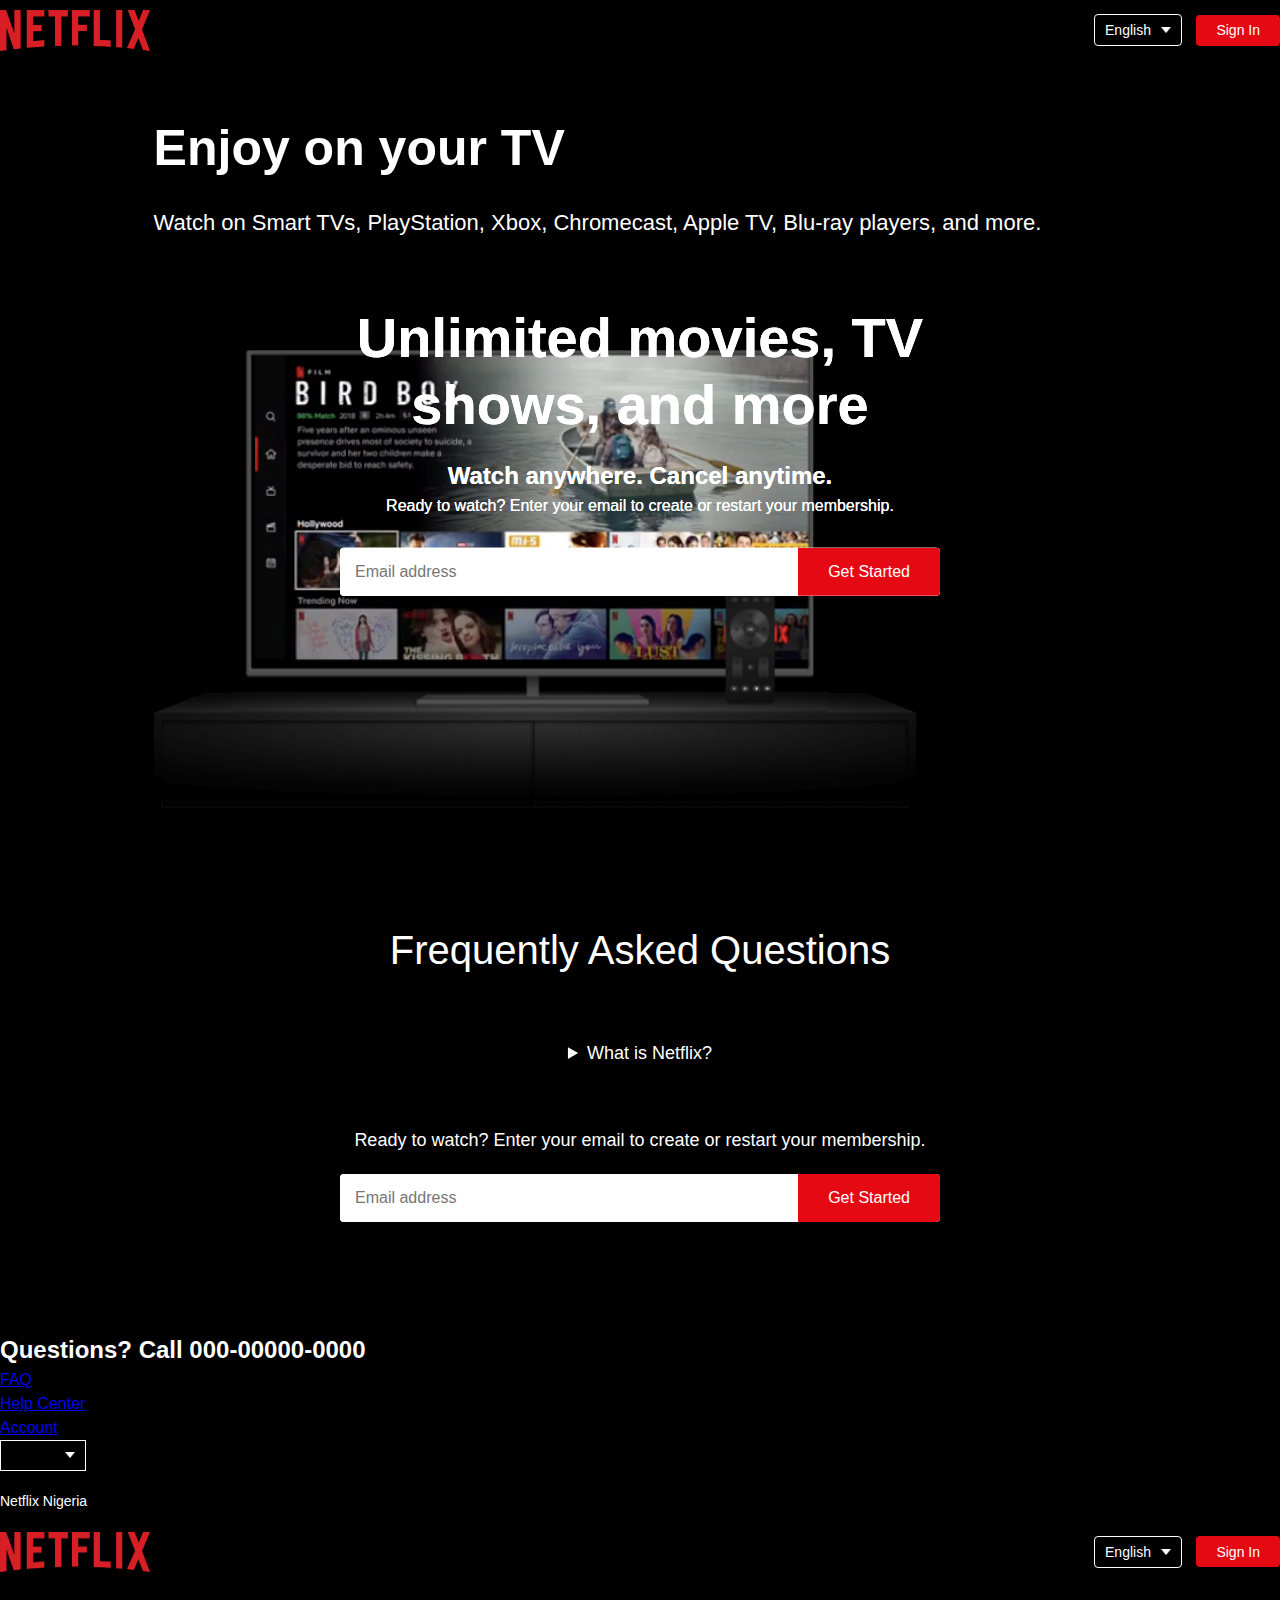
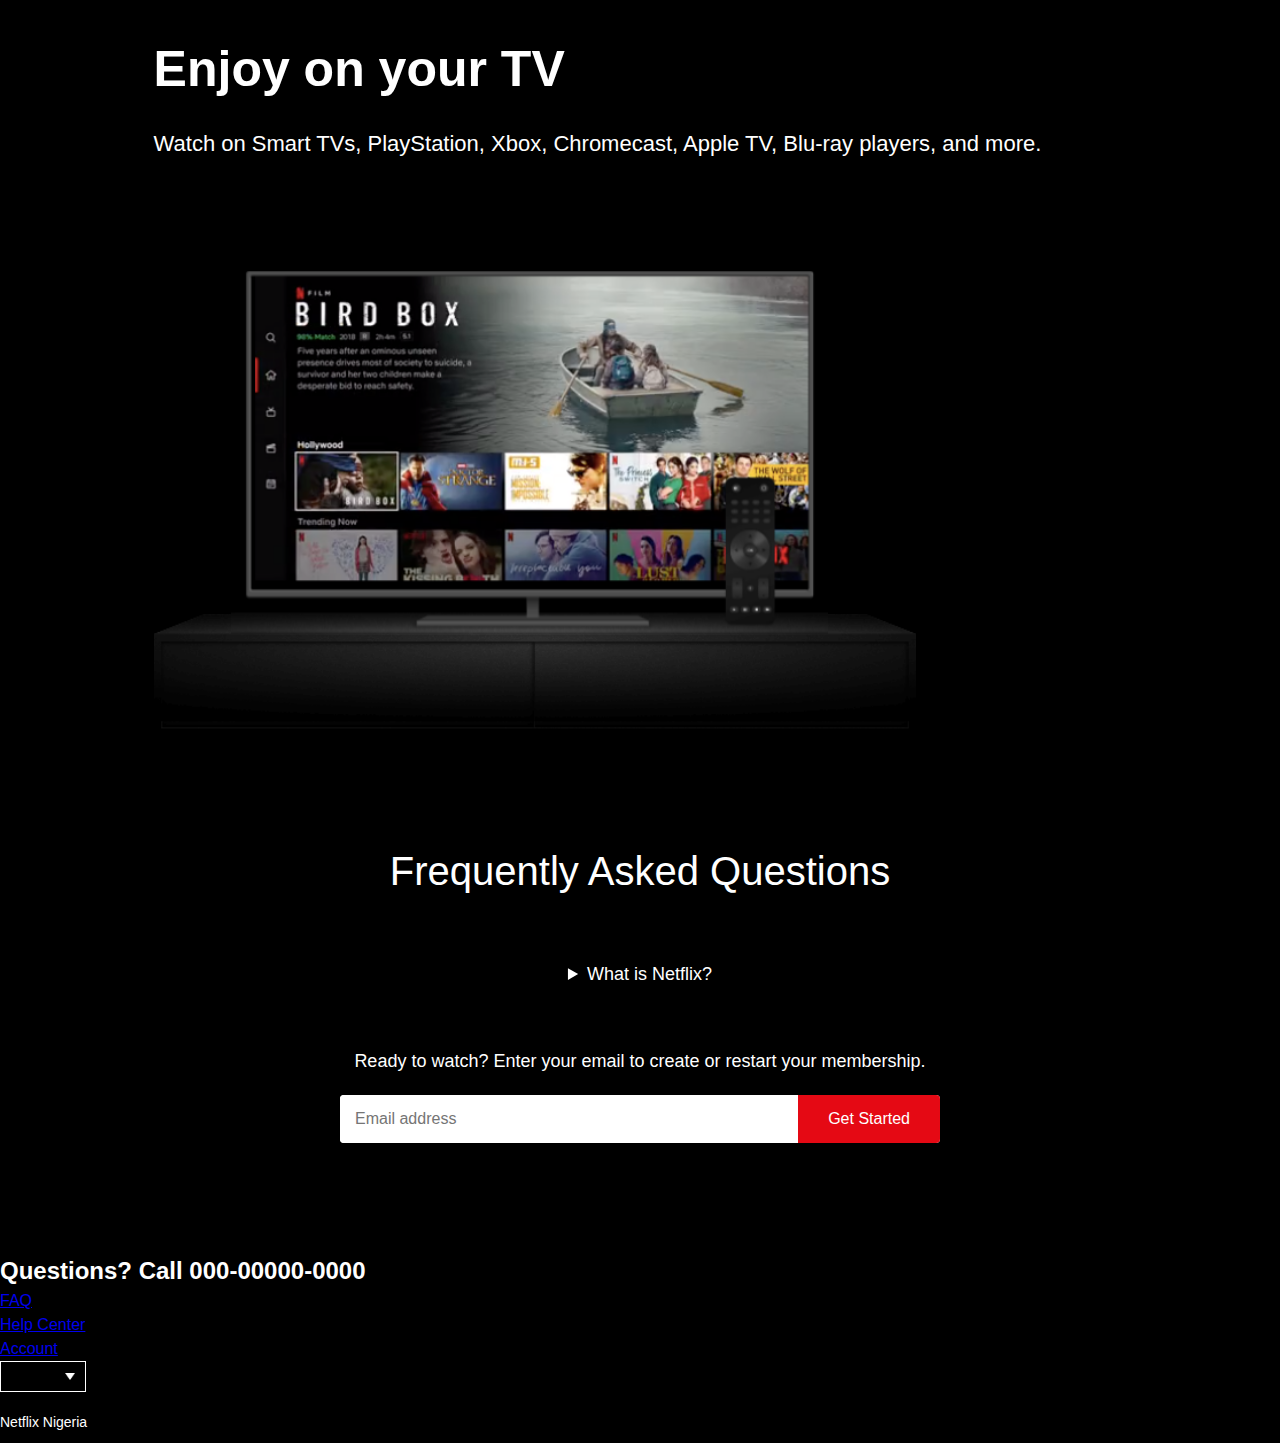
==== commit d61ce6e4: "Merge branch 'main' of https://github.com/Okonkwoboy/assignment" ====
--- a/netflix.html
+++ b/netflix.html
@@ -1,3 +1,77 @@
+<!DOCTYPE html>
+<html lang="en">
+<head>
+    <meta charset="UTF-8">
+    <meta name="viewport" content="width=device-width, initial-scale=1.0">
+    <title>Netflix Clone</title>
+    <link rel="stylesheet" href="stylesheet.css">
+</head>
+<body>
+    <header>
+        <nav>
+            <img src="images/logo.png" alt="Netflix Logo" class="logo">
+            <div>
+                <button class="language-btn">English <img src="images/down-icon.png" alt="Language selection"></button>
+                <button class="sign-in-btn">Sign In</button>
+            </div>
+        </nav>
+        <div class="header-content">
+            <h1>Unlimited movies, TV shows, and more</h1>
+            <h2>Watch anywhere. Cancel anytime.</h2>
+            <p>Ready to watch? Enter your email to create or restart your membership.</p>
+            <form class="email-signup">
+                <input type="email" placeholder="Email address" required>
+                <button type="submit">Get Started</button>
+            </form>
+        </div>
+    </header>
+
+    <main>
+        <section class="features">
+            <div class="feature">
+                <div class="feature-text">
+                    <h2>Enjoy on your TV</h2>
+                    <p>Watch on Smart TVs, PlayStation, Xbox, Chromecast, Apple TV, Blu-ray players, and more.</p>
+                </div>
+                <div class="feature-image">
+                    <img src="images/feature-1.png" alt="TV Feature">
+                </div>
+            </div>
+            <!-- Repeat similar structure for other features -->
+        </section>
+
+        <section class="faq">
+            <h2>Frequently Asked Questions</h2>
+            <div class="accordion">
+                <details>
+                    <summary>What is Netflix?</summary>
+                    <p>Netflix is a streaming service that offers a wide variety of award-winning TV shows, movies, anime, documentaries, and more on thousands of internet-connected devices.</p>
+                </details>
+                <!-- Repeat for other FAQ items -->
+            </div>
+            <p>Ready to watch? Enter your email to create or restart your membership.</p>
+            <form class="email-signup">
+                <input type="email" placeholder="Email address" required>
+                <button type="submit">Get Started</button>
+            </form>
+        </section>
+    </main>
+
+    <footer>
+        <h2>Questions? Call 000-00000-0000</h2>
+        <div class="footer-links">
+            <ul>
+                <li><a href="#">FAQ</a></li>
+                <li><a href="#">Help Center</a></li>
+                <li><a href="#">Account</a></li>
+                <!-- Add more links as needed -->
+            </ul>
+        </div>
+        <button class="language-btn">English <img src="images/down-icon.png" alt="Language selection"></button>
+        <p class="copyright-txt">Netflix Nigeria</p>
+    </footer>
+</body>
+</html>
 <!DOCTYPE html>
 <html lang="en">
 <head>
